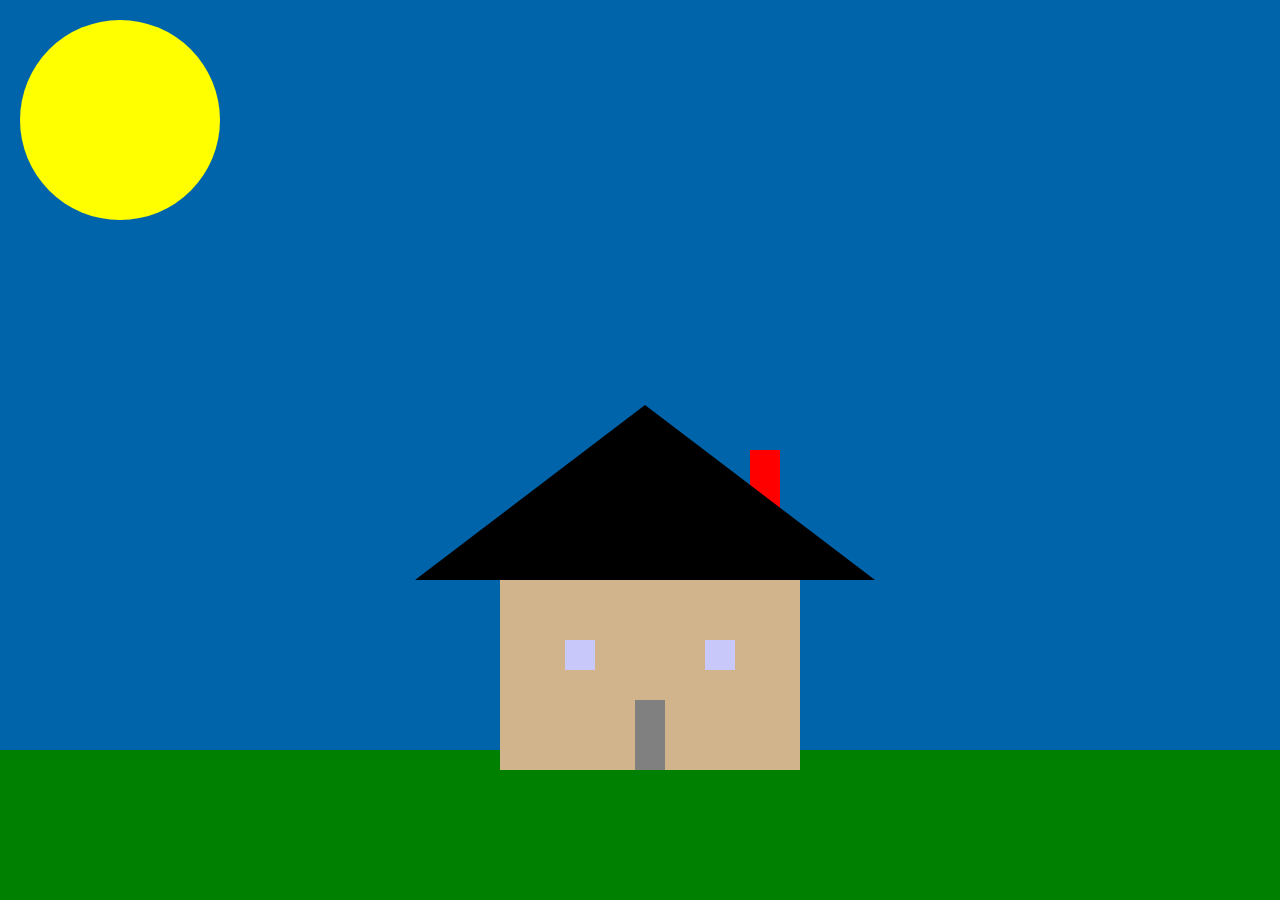
==== art.html @ 6b9f49cb "Mon, Apr 13, 2026, 8:51 AM -07:00" ====
<!DOCTYPE html>
<html lang="en">
<head>
    <meta charset="UTF-8">
    <meta name="viewport" content="width=device-width, initial-scale=1.0">
    <title>Art</title>
    <link rel="stylesheet" href="art.css">
</head>
<body>
    <div class="grass"></div>
    <div class="house"></div>
    <div class="window1"></div>
    <div class="door"></div>
    <div class="window2"></div>
    <div class="ceiling"></div>
    <div class="chimney"></div>
    <div class="sun"></div>
</body>
</html>
---- art.css ----
body {
    background: rgb(0,100,170);
    overflow: hidden;
}
.grass {
    position: absolute;
    width: 2000px;
    height:150px;
    bottom: 0px;
    left:0px;
    background:green;
}

.sun {
    position: absolute;
    border-radius: 50%;
    width: 200px;
    height:200px;
    top: 20px;
    left: 20px;
    background: yellow;
}

.house {
    position: absolute;
    background: tan;
    bottom: 130px;
    left: 500px;
    width: 300px;
    height: 200px;
}

.window1 {
    position: absolute;
    background: rgb(200,200,250);
    bottom: 230px;
    left: 565px;;
    width: 30px;
    height: 30px;
}

.window2 {
    position: absolute;
    background: rgb(200,200,250);
    bottom: 230px;
    left: 705px;;
    width: 30px;
    height: 30px;
}

.door {
    position: absolute;
    background: grey;
    bottom: 130px;
    left: 635px;;
    width: 30px;
    height: 70px;
}

.chimney {
    position: absolute;
    background: red;
    height: 100px;
    z-index: -1;
    width: 30px;
    bottom: 350px;
    left:750px;
}

.ceiling {
    width: 0;
    height: 0;
    border-left: 230px solid transparent;
    border-right: 230px solid transparent;
    border-bottom: 175px solid #000;
    position: absolute;
    bottom: 320px;
    left: 415px;
}
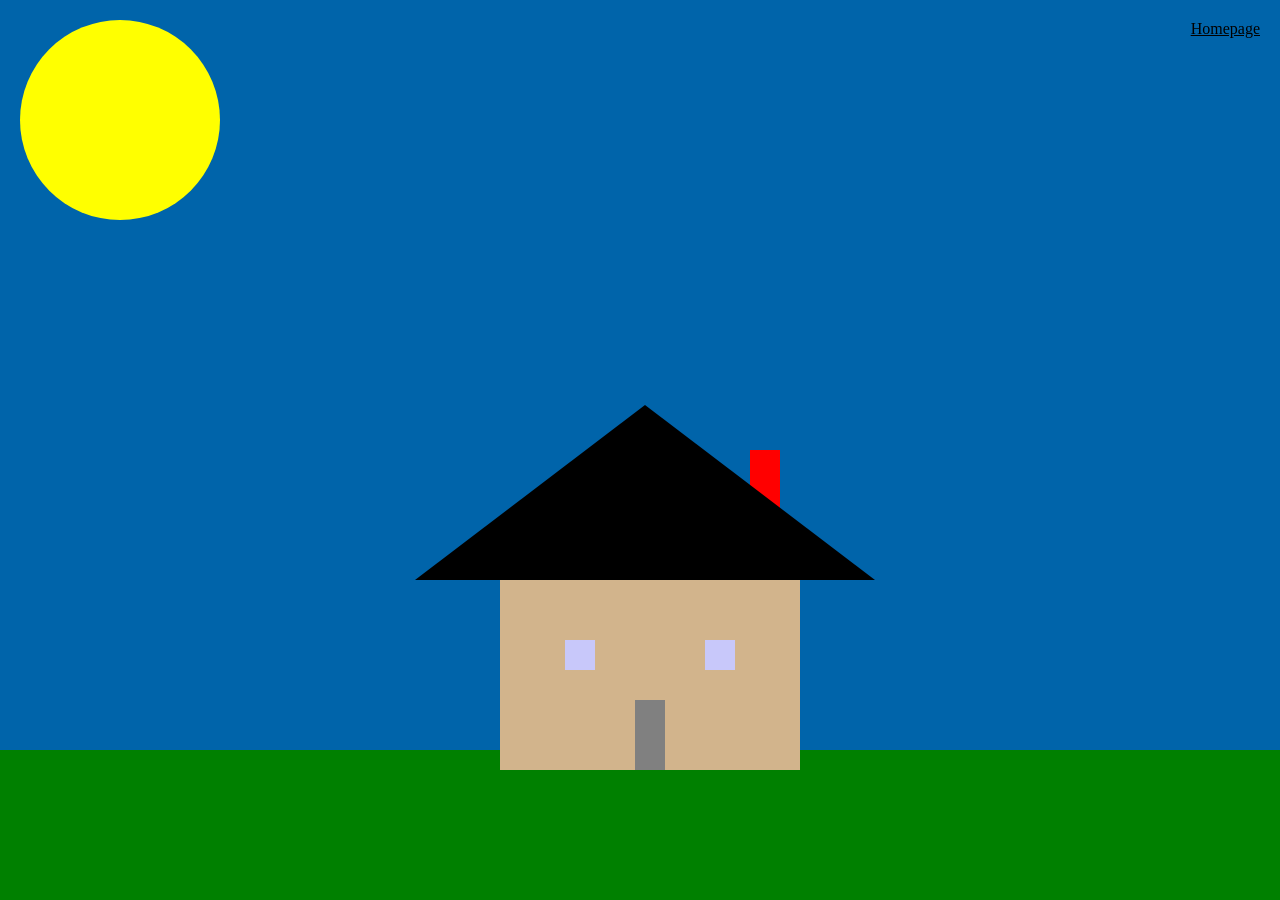
==== commit f144c3b4: "eh" ====
--- a/art.html
+++ b/art.html
@@ -7,6 +7,7 @@
     <link rel="stylesheet" href="art.css">
 </head>
 <body>
+    <a href="index.html">Homepage</a>
     <div class="grass"></div>
     <div class="house"></div>
     <div class="window1"></div>
--- a/art.css
+++ b/art.css
@@ -1,3 +1,12 @@
+
+
+a {
+    position: absolute;
+    top: 20px;
+    right: 20px;
+    color: black;
+    z-index:300;
+}
 
 body {
     background: rgb(0,100,170);
